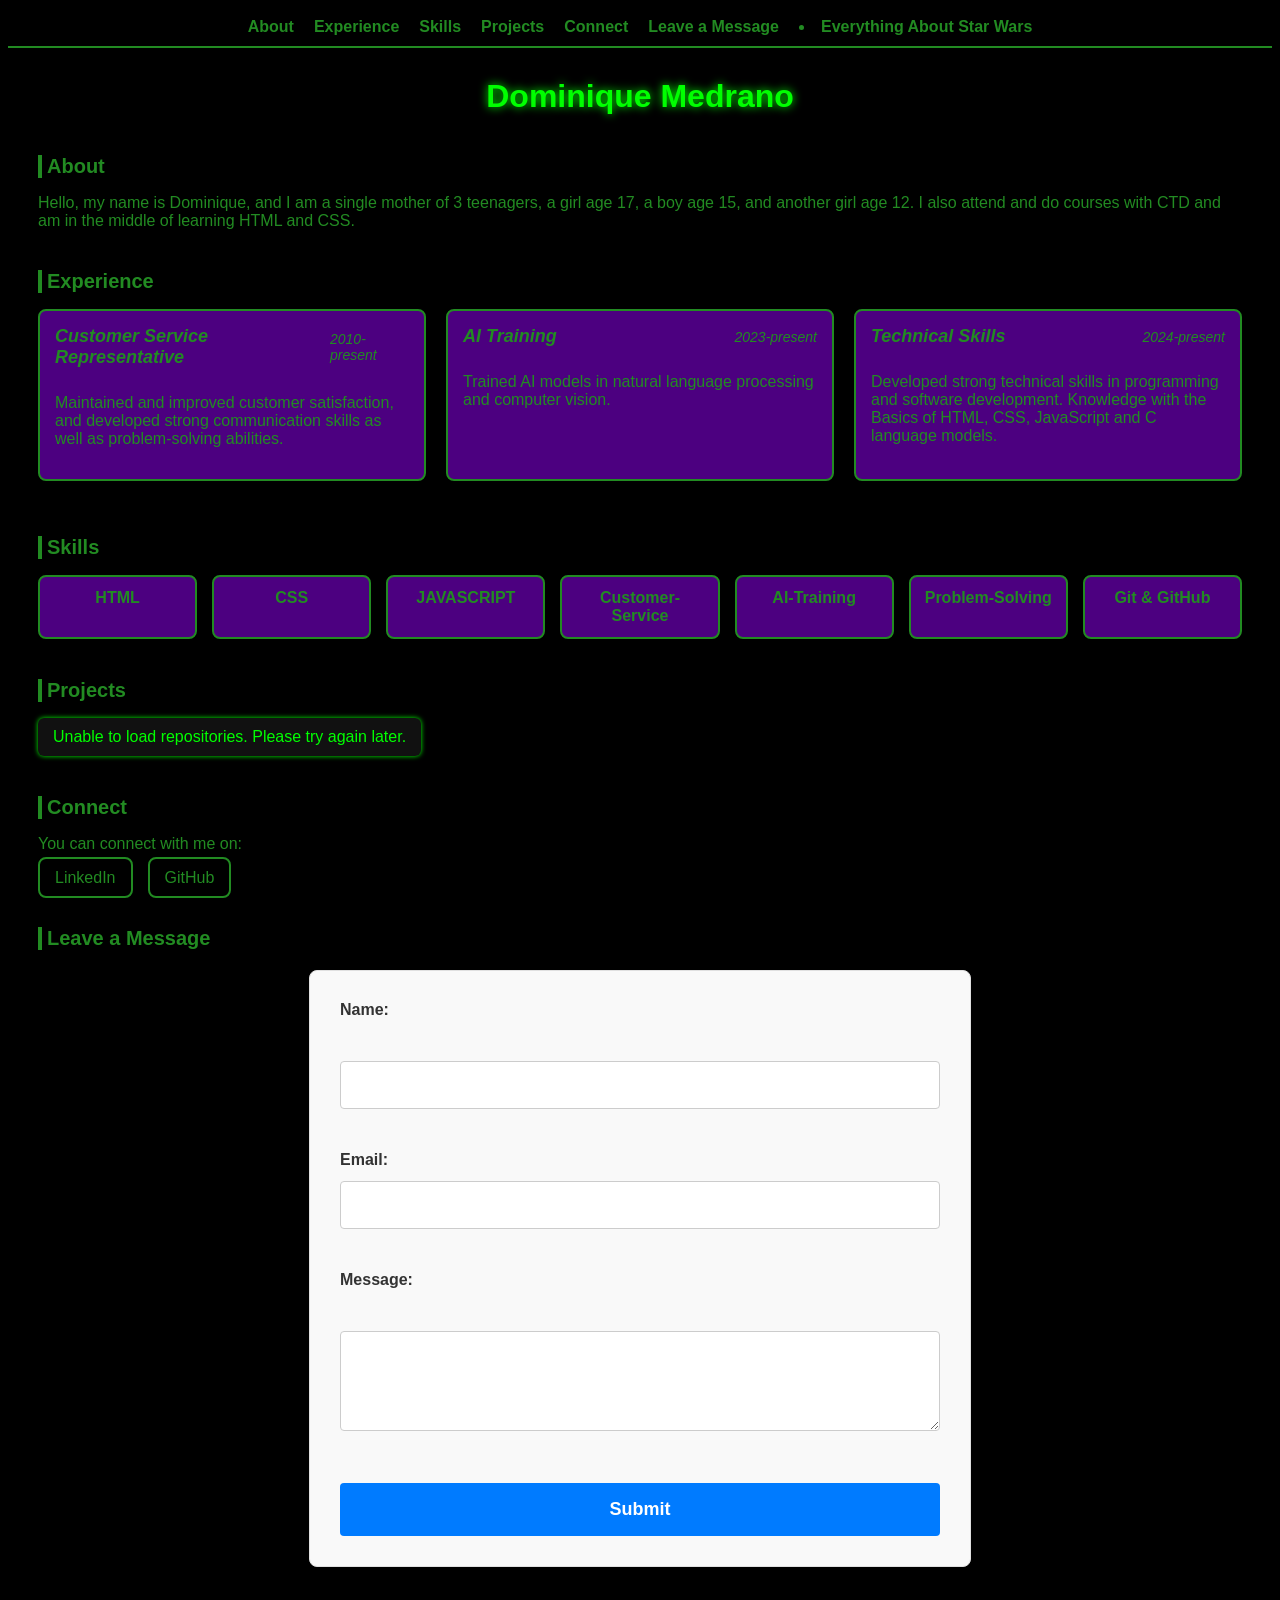
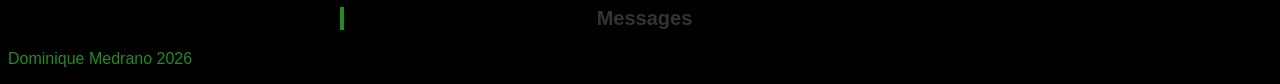
==== index.html @ ced0b343 "fixed some style issues and html issues" ====
<!DOCTYPE html>
<html>

<head>
    <title>Dominique's Intro to Programming - 26.2 </title>
    <meta charset="UTF-8">
    <meta name="viewport" content="width=device-width, initial-scale=1.0">
    <link rel="stylesheet" href="css/index.css">
    </head>

    <body>
    <nav>
        <a href="#about">About</a>
        <a href="#experience">Experience</a>
        <a href="#skills">Skills</a>
        <a href="#projects">Projects</a>
        <a href="#connect">Connect</a>
        <a href="#message">Leave a Message</a>
        <li><a href="openapi/index.html">Everything About Star Wars</a></li>
    </nav>
    
    <h1>Dominique Medrano</h1>

<section id="about">
    <h2>About</h2>
    <p>Hello, my name is Dominique, and I am a single mother of 3 teenagers, a girl age 17, a boy age 15, and another girl age 12. I also attend and do courses with CTD and am in the middle of learning HTML and CSS.</p>
</section>

    <section id="experience">
        <h2>Experience</h2>
        <ul>
            <li class="experience-box">
                <div class="job-titles">
                    <h3>Customer Service Representative</h3>
                    <span class="job-date">2010-present</span>
                </div>
            <p>Maintained and improved customer satisfaction, and developed strong communication skills as well as problem-solving abilities.</p>
        </li>

        <li class="experience-box">
            <div class="job-titles">
                <h3>AI Training</h3>
                <span class="job-date">2023-present</span>
            </div>
            <p>Trained AI models in natural language processing and computer vision.</p>
        </li>

        <li class="experience-box">
            <div class="job-titles">
                <h3>Technical Skills</h3>
            <span class="job-date">2024-present</span>
        </div>
        <p>Developed strong technical skills in programming and software development. Knowledge with the Basics of HTML, CSS, JavaScript and C language models.</p>
    </li>
</ul>
</section>

<section id="skills">
    <h2>Skills</h2>
    <ul class="skills-list">
        
    </ul>
</section>

<section id="projects">
    <h2>Projects</h2>
    <ul>

    </ul>
</section>

<section id="connect">
    <h2>Connect</h2>
    <p>You can connect with me on:</p>
    <ul>
        <li><a href="https://www.linkedin.com/in/dominique-medrano-663a14238/">LinkedIn</a></li>
        <li><a href="https://www.github.com/domizm1227-star/">GitHub</a></li> 
    </ul>
</section>

    <section id="message">
    <h2>Leave a Message</h2>

    <form name="leave_message">
        <label for="usersName">Name:</label><br>
        <input type="text" id="usersName" name="usersName" required><br>

        <label for="usersEmail">Email:</label>
        <input type="email" id="usersEmail" name="usersEmail" required><br>

        <label for="usersMessage">Message:</label><br>
        <textarea id="usersMessage" name="usersMessage" required></textarea><br>

        <button type="submit">Submit</button>
    </form>
</section>
<section id="messages">
    <h2>Messages</h2>
    <ul>

    </ul>
</section>
<script src="js/index.js" defer></script>

</body>
</html>
---- css/index.css ----
html {
    scroll-behavior: smooth;
}


body {
    background-color: #000000;
    color: #228B22;
    font-family:'Trebuchet MS', 'Lucida Sans Unicode', 'Lucida Grande', 'Lucida Sans', Arial, sans-serif;
}
section {
    margin: 40px 0;
    padding:0 30px;
}
h1 {
    color: #228B22;
    font-size: 32px;
    text-align: center;
    margin: 30px 0;
    color: #00ff00;
    text-shadow: 0 0 10px #00ff00;
}
h2 {
    color: #228B22;
    font-size: 20px;
    text-align: left;
    font-weight: bold;
    margin: 30px 0 15px 0px;
    padding-left: 5px;
    border-left: 4px solid #228B22;
}
.experience-box {
    background-color: #4c0080;
    border: 2px solid #228B22;
    border-radius: 8px;
    padding: 15px;
    margin-bottom: 15px;
    display: flex;
    flex-direction: column;
    transition: transform 0.3s ease, box-shadow 0.3s ease;
}
#experience ul {
    display: grid;
    grid-template-columns: repeat(auto-fit, minmax(280px, 1fr));
    gap: 20px;
}
ul {
    list-style-type: none;
    padding: 0;
}
.job-titles {
    display: flex;
    justify-content: space-between;
    align-items: center;
    width: 100%;
    margin-bottom: 10px;
}
.job-titles h3 {
    margin: 0;
    font-size: 18px;
    font-style: italic;
    font-weight: bold;
}
.job-date {
    font-style: italic;
    font-size: 14px;
}

#connect ul {
    display: flex;
    gap: 15px;
}

#connect a {
    text-decoration: none;
    color: #228B22;
    padding: 10px 15px;
    border-radius: 8px;
    border: 2px solid #228B22;
}
nav {
    position: sticky;
    top: 0;
    background-color: #000000;
    padding: 10px 20px;
    display: flex;
    justify-content: center;
    gap: 20px;
    border-bottom: 2px solid #228B22;
    z-index: 1000;
}
nav a {
    color: #228B22;
    text-decoration: none;
    font-weight: bold;
    transition: 0.3s ease;
}
nav a:hover {
    color: #00ff00;
    text-shadow: 0 0 5px #00ff00;
}
#connect a:hover {
    background-color: #228B22;
    color: #000000;
    box-shadow: 0 0 10px #00ff00;
    transition: 0.3s ease;
}
.experience-box:hover {
    transform: translateY(-5px);
    box-shadow: 0 0 12px #228B22;
}
.skills-list {
    display: grid;
    grid-template-columns: repeat(auto-fit, minmax(120px, 1fr));
    gap: 15px;
    padding: 0;
    list-style: none;
}
.skills-list li {
    background-color: #4c0080;
    border: 2px solid #228B22;
    padding: 12px;
    text-align: center;
    border-radius: 8px;
    font-weight: bold;
    transition:  0.3s ease;
}
.skills-list li:hover {
    transform: translateY(-5px);
    box-shadow: 0 0 12px #228B22;
}
@media (max-width: 600px) {
    .skills-list {
        grid-template-columns: repeat(auto-fit, minmax(160px, 1fr));
        gap: 10px;
    }

.skills-list li {
    padding: 8px;
    font-size: 14px;
    }
}

#message form {
    display: flex;
    flex-direction: column;
    gap: 12px;
    max-width: 600px;
    margin: 20px auto;
    padding: 20px;
    background-color: #f9f9f9;
    border-radius: 8px;
    border: 1px solid #e0e0e0;
    box-shadow: 0 1px 4px #000000;
}

#message label {
    font-weight: 600;
    color: #333;
    font-size: 16;
}

#message input[type="text"],
#message input[type="email"] {
    padding: 14px;
    font-size: 16px;
    border: 1px solid #ccc;
    border-radius: 4px;
    outline: none;
    transition: border-color 0.2s;
    box-sizing: border-box;
}

#message input[type="text"]:focus,
#message input[type="email"]:focus {
    border-color: #007bff;
}

#message textarea {
    padding: 14px;
    font-size: 16px;
    min-height: 100px;
    border: 1px solid #ccc;
    border-radius: 4px;
    resize: vertical;
    outline: none;
    box-sizing: border-box;
}

#message textarea:focus {
    border-color: #007bff;
}

#message button[type="submit"] {
    margin-top: 10px;
    padding: 14px;
    font-size: 16px;
    font-weight: bold;
    background-color: #007bff;
    color: white;
    border: none;
    border-radius: 4px;
    cursor: pointer;
    transition: background-color 0.2s, transform 0.1s;
}

#message button[type="submit"]:hover {
    background-color: #0056b3
}

#message button[type="submit"]:active {
    transform: scale(0.98);
}
#messages {
    max-width: 600px;
    margin: 40px auto 20px;
    padding: 0 10px;
}

#messages h2 {
    text-align: center;
    color: #333;
    margin-bottom: 20px;
}

#messages ul {
    list-style: none;
    padding: 0;
    margin: 0;
}

#messages ul li {
    background-color: #ffffff;
    border: 1px solid #e0e0e0;
    border-radius: 6px;
    padding: 15px;
    margin-bottom: 12px;
    box-shadow: 0 1px 3px #000000;
    word-wrap: break-word;
    font-size: 15px;
    line-height: 1.5;
}

#messages ul li p {
    margin: 8px 0 0;
    color: #555;
}

#messages ul li strong {
    display: block;
    color: #007bff;
    font-size: 16px;
}

@media (max-width: 480px) {
    #message form {
        padding: 15px;
        margin: 10px;
    }

    #message label,
    #message button[type="submit"] {
        font-size: 16px;
    }

    #message input[type="text"],
    #message button[type="email"],
    #message textarea {
        font-size: 16px;
        padding: 14px;
    }

    #messages {
        padding: 0 15px;
    }
}

@media (min-width: 768px) {
    #message form {
        padding: 30px;
    }

    #message button[type="submit"] {
        font-size: 18px;
        padding: 16px;
    }
}

#projects ul {
    display: flex;
    flex-wrap: wrap;
    gap: 15px;
    list-style: none;
    padding: 0;
}

#projects li {
    background: #111111;
    color: #0f0;
    padding: 10px 15px;
    border-radius: 6px;
    box-shadow: 0 0 5px #0f0;
    transition: transform 0.2s ease, box-shadow 0.2s ease;
}

#projects li:hover {
    transform: scale(1.05);
    box-shadow: 0 0 10px #0f0;
}
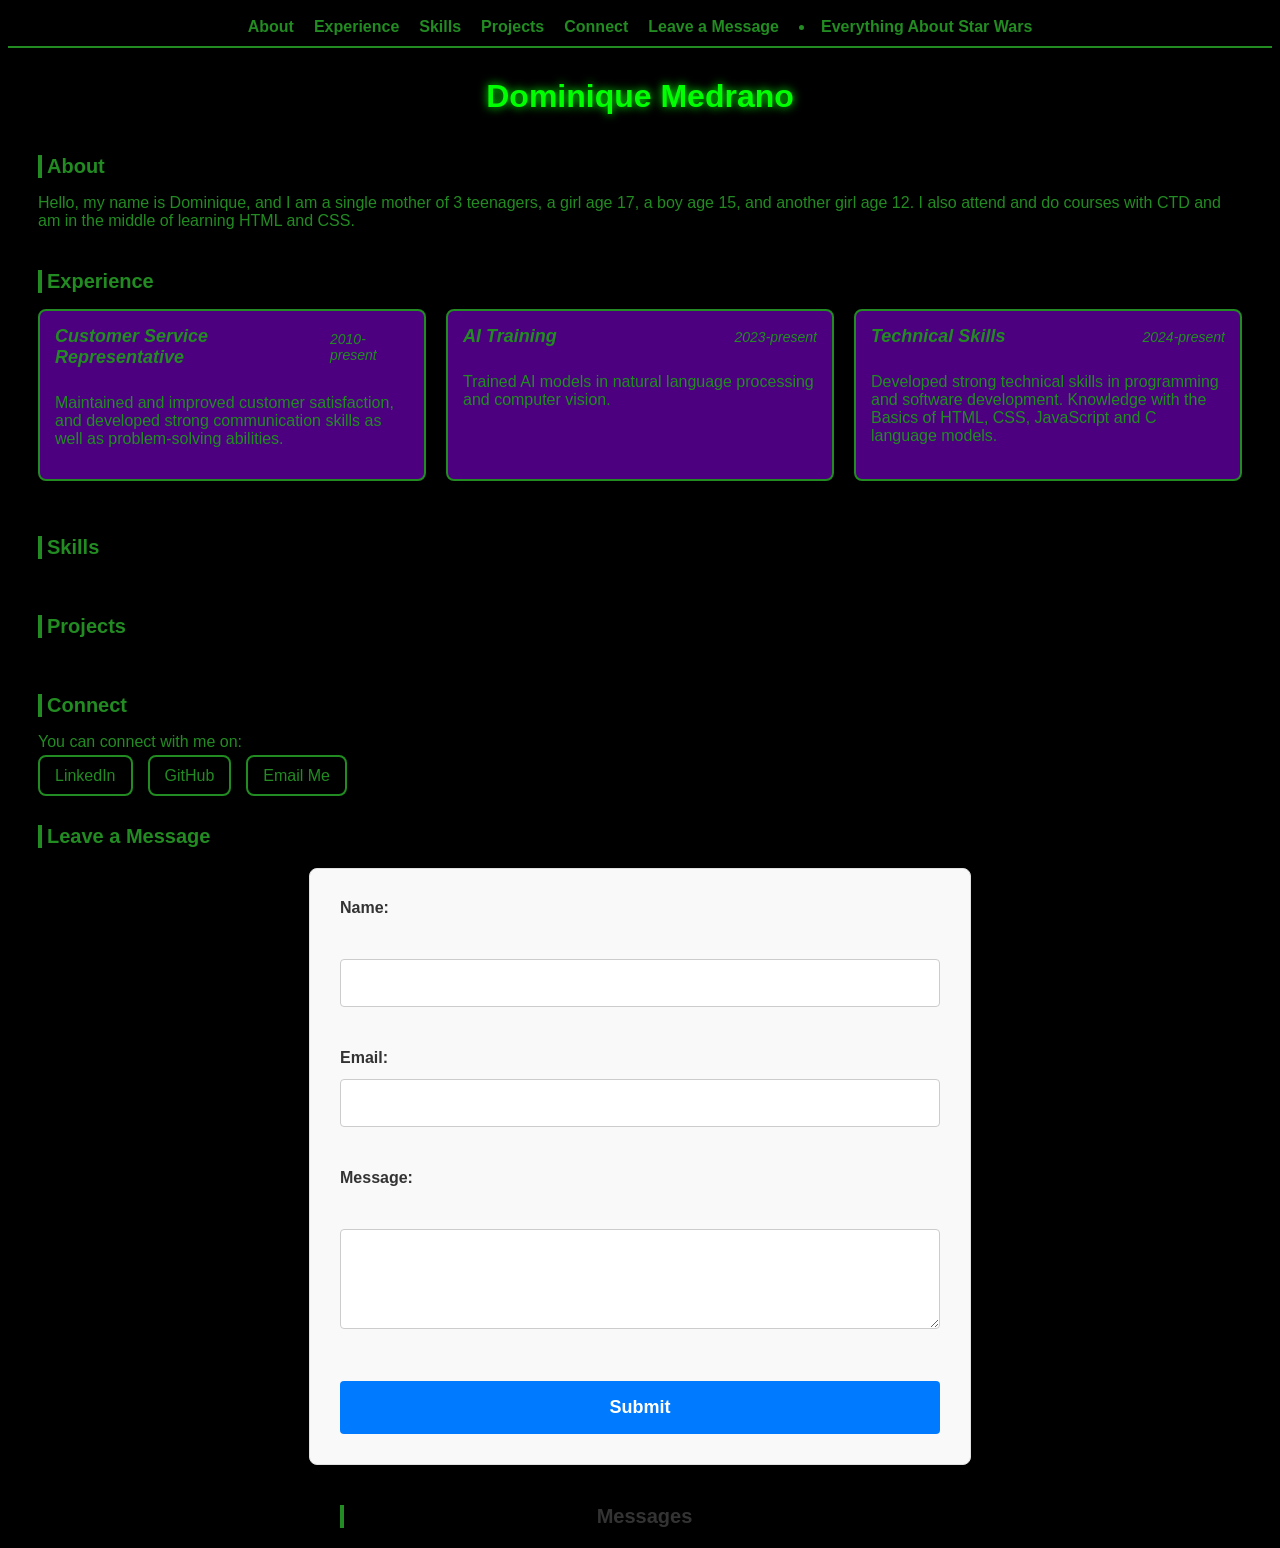
==== commit e1a63590: "added and fixed a few things." ====
--- a/index.html
+++ b/index.html
@@ -1,5 +1,6 @@
 <!DOCTYPE html>
-<html>
+<html lang="en">
+</html>
 
 <head>
     <title>Dominique's Intro to Programming - 26.2 </title>
@@ -73,8 +74,9 @@
     <h2>Connect</h2>
     <p>You can connect with me on:</p>
     <ul>
-        <li><a href="https://www.linkedin.com/in/dominique-medrano-663a14238/">LinkedIn</a></li>
-        <li><a href="https://www.github.com/domizm1227-star/">GitHub</a></li> 
+        <li><a href="https://www.linkedin.com/in/dominique-medrano-663a14238/" target="_blank">LinkedIn</a></li>
+        <li><a href="https://www.github.com/domizm1227-star/" target="_blank">GitHub</a></li> 
+        <li><a href="mailto:domizm1227@yahoo.com">Email Me</a></li>
     </ul>
 </section>
 
@@ -100,6 +102,9 @@
 
     </ul>
 </section>
+<footer>
+    <p id="copyright"
+</footer>
 <script src="js/index.js" defer></script>
 
 </body>
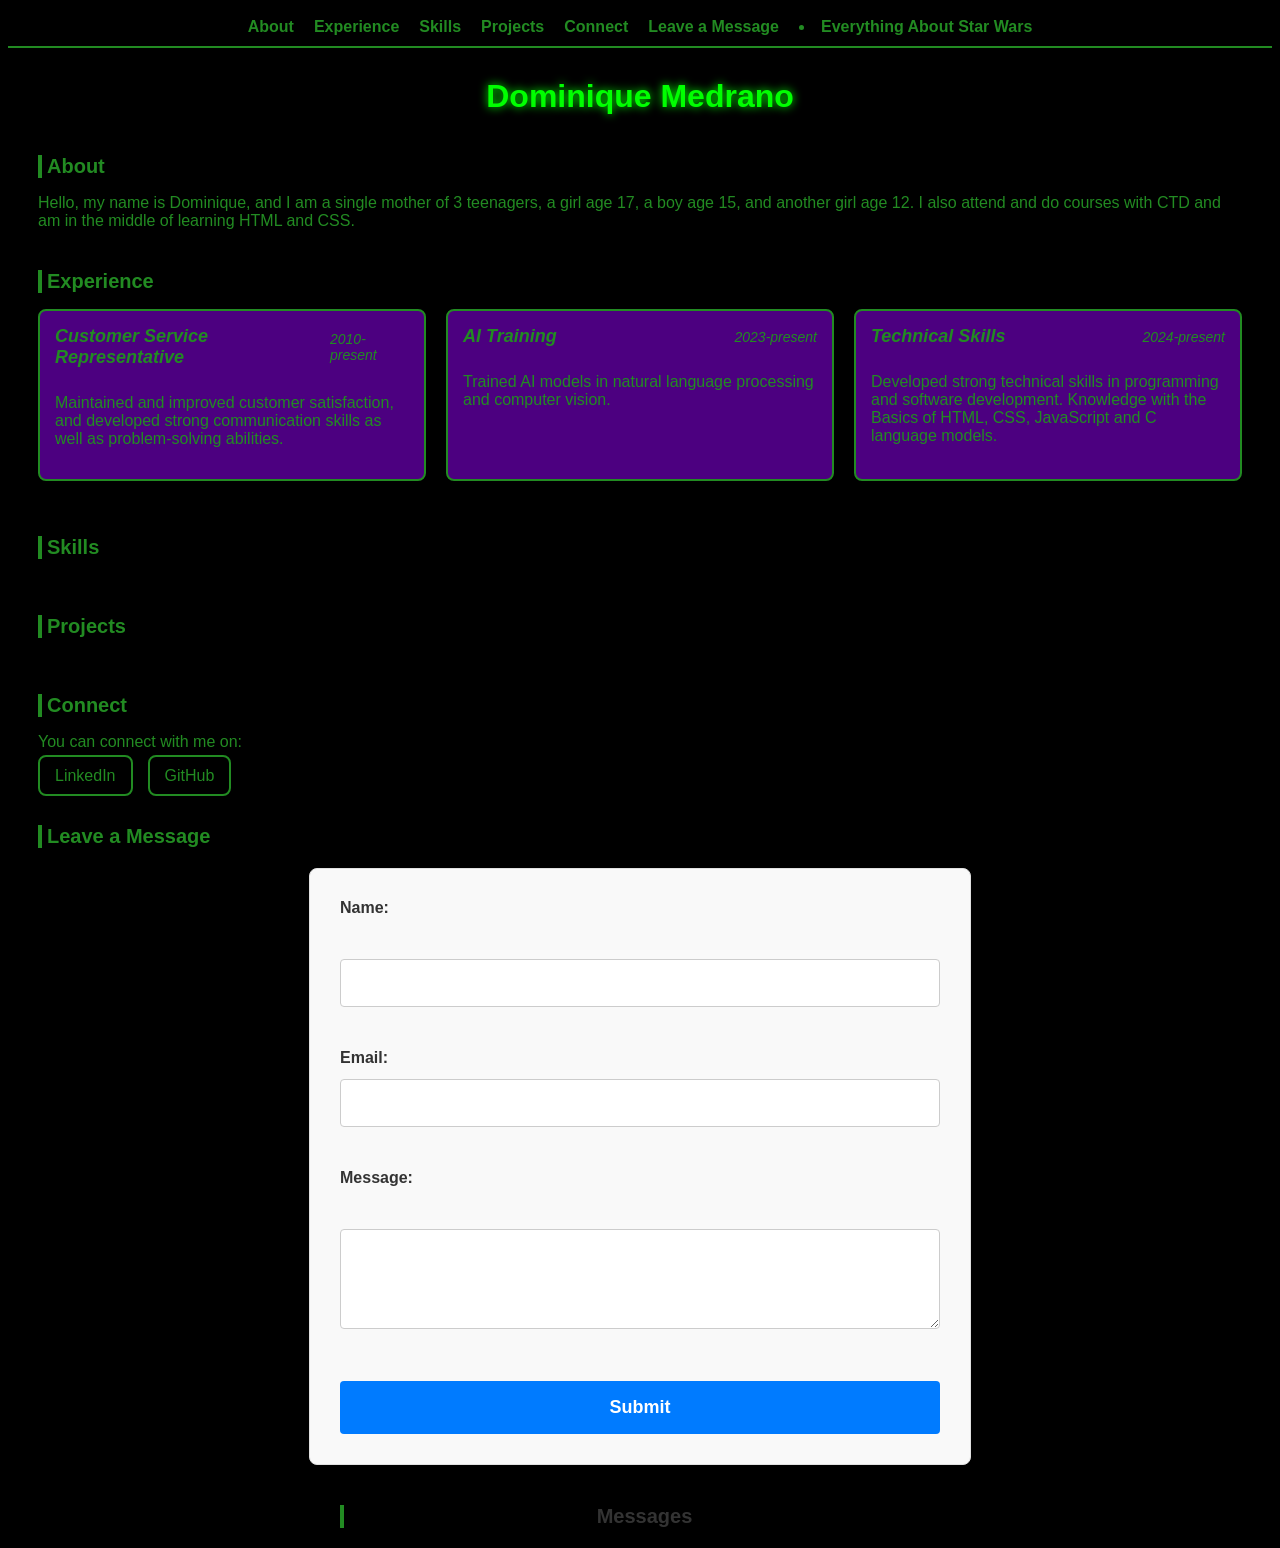
==== commit 8984218b: "changes to backlink" ====
--- a/index.html
+++ b/index.html
@@ -1,6 +1,5 @@
 <!DOCTYPE html>
-<html lang="en">
-</html>
+<html>
 
 <head>
     <title>Dominique's Intro to Programming - 26.2 </title>
@@ -17,7 +16,7 @@
         <a href="#projects">Projects</a>
         <a href="#connect">Connect</a>
         <a href="#message">Leave a Message</a>
-        <li><a href="openapi/index.html">Everything About Star Wars</a></li>
+        <li><a href="../../index.html">Everything About Star Wars</a></li>
     </nav>
     
     <h1>Dominique Medrano</h1>
@@ -74,9 +73,8 @@
     <h2>Connect</h2>
     <p>You can connect with me on:</p>
     <ul>
-        <li><a href="https://www.linkedin.com/in/dominique-medrano-663a14238/" target="_blank">LinkedIn</a></li>
-        <li><a href="https://www.github.com/domizm1227-star/" target="_blank">GitHub</a></li> 
-        <li><a href="mailto:domizm1227@yahoo.com">Email Me</a></li>
+        <li><a href="https://www.linkedin.com/in/dominique-medrano-663a14238/">LinkedIn</a></li>
+        <li><a href="https://www.github.com/domizm1227-star/">GitHub</a></li> 
     </ul>
 </section>
 
@@ -102,9 +100,6 @@
 
     </ul>
 </section>
-<footer>
-    <p id="copyright"
-</footer>
 <script src="js/index.js" defer></script>
 
 </body>
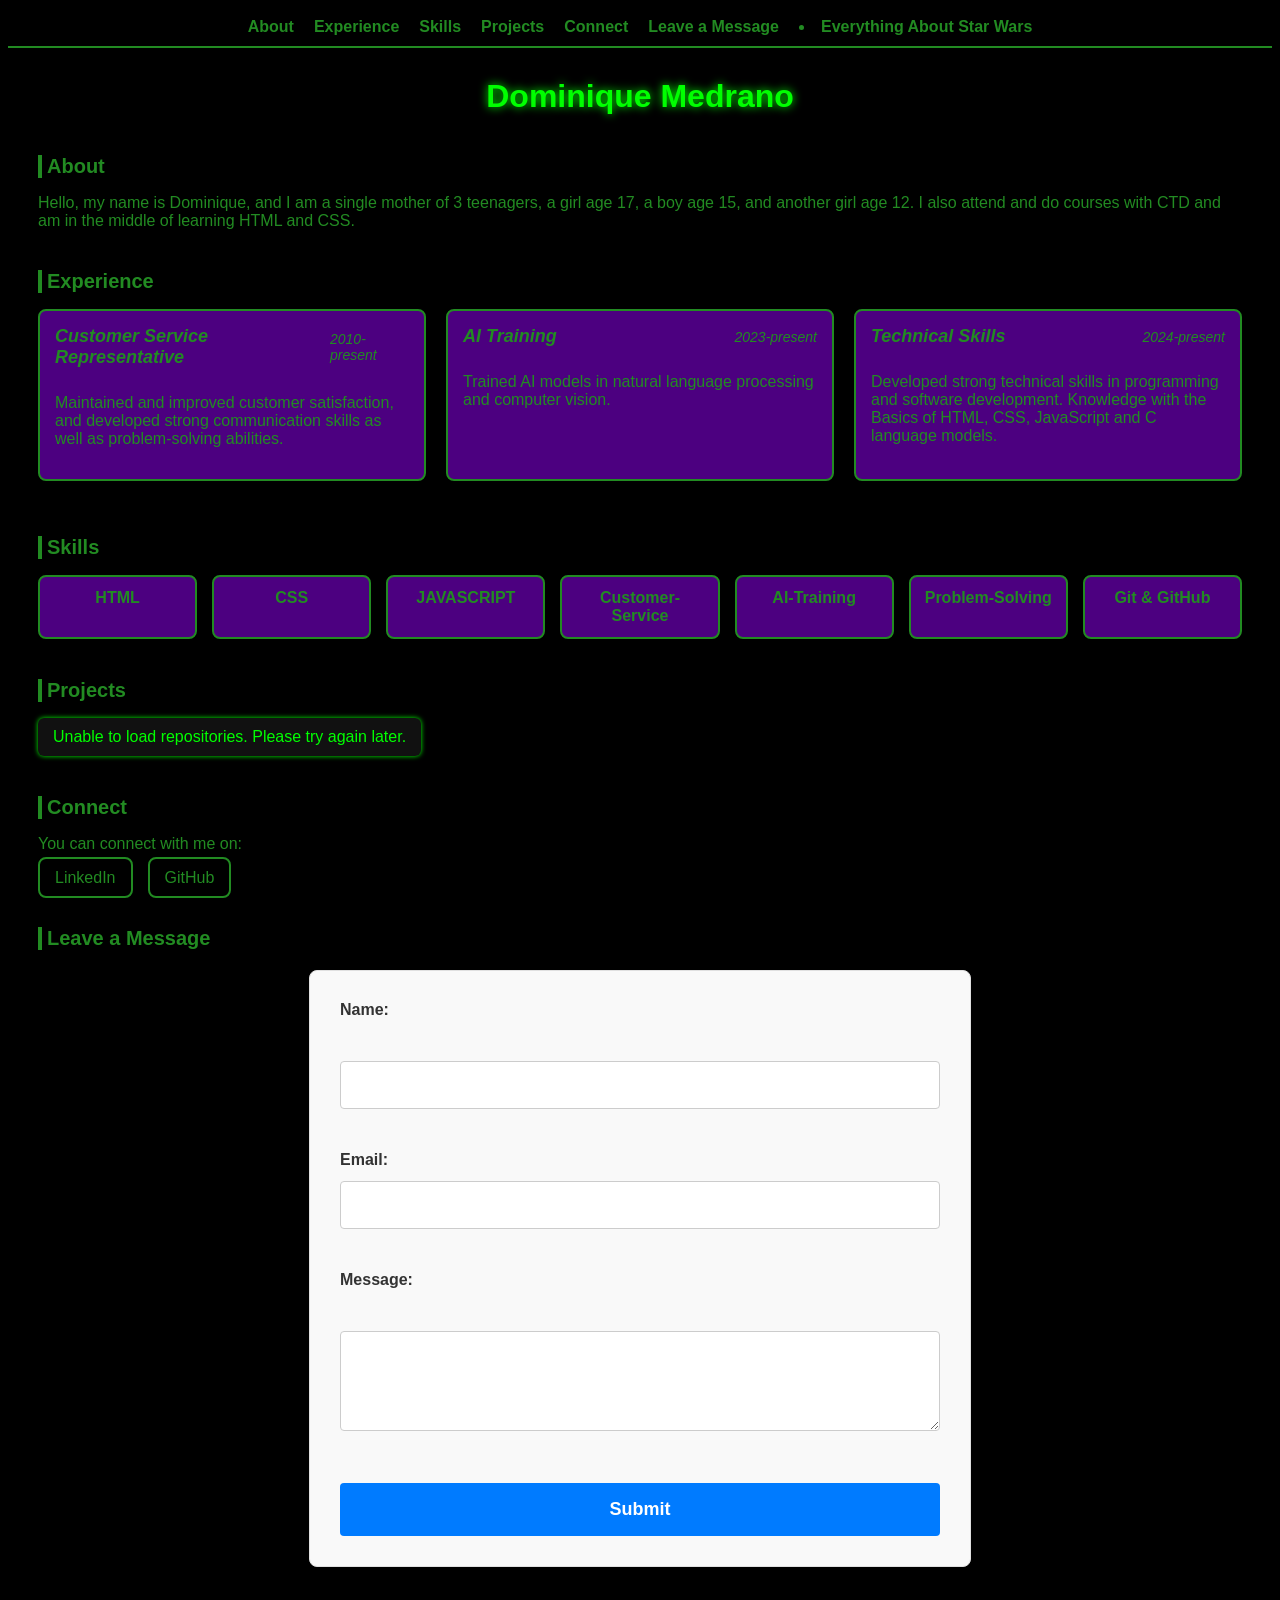
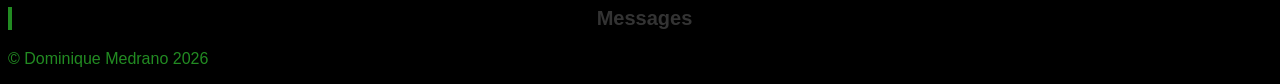
==== commit 7b1e47f2: "final touches done" ====
--- a/index.html
+++ b/index.html
@@ -16,7 +16,7 @@
         <a href="#projects">Projects</a>
         <a href="#connect">Connect</a>
         <a href="#message">Leave a Message</a>
-        <li><a href="../../index.html">Everything About Star Wars</a></li>
+        <li><a href="openapi/index.html">Everything About Star Wars</a></li>
     </nav>
     
     <h1>Dominique Medrano</h1>
@@ -101,6 +101,7 @@
     </ul>
 </section>
 <script src="js/index.js" defer></script>
-
+<footer>
+</footer>
 </body>
 </html>
--- a/css/index.css
+++ b/css/index.css
@@ -210,11 +210,23 @@
 
 #message button[type="submit"]:active {
     transform: scale(0.98);
-}
+} 
 #messages {
-    max-width: 600px;
-    margin: 40px auto 20px;
-    padding: 0 10px;
+    list-style: none;
+    padding: 0;
+    margin: 0;
+}
+
+#messages li {
+    background: rgba(10, 10, 10, 0.7);
+    border: 1px solid #0ff;
+    border-radius: 6px;
+    padding: 12px 16px;
+    margin: 10px 0;
+    color: #e6e6e6;
+    font-family: 'Orbitron', Arial, sans-serif;
+    box-shadow: 0 0 10px rgba(0, 255, 255, 0.4);
+    animation: panelGlow 4s seae-in-out infinite alternate;
 }
 
 #messages h2 {
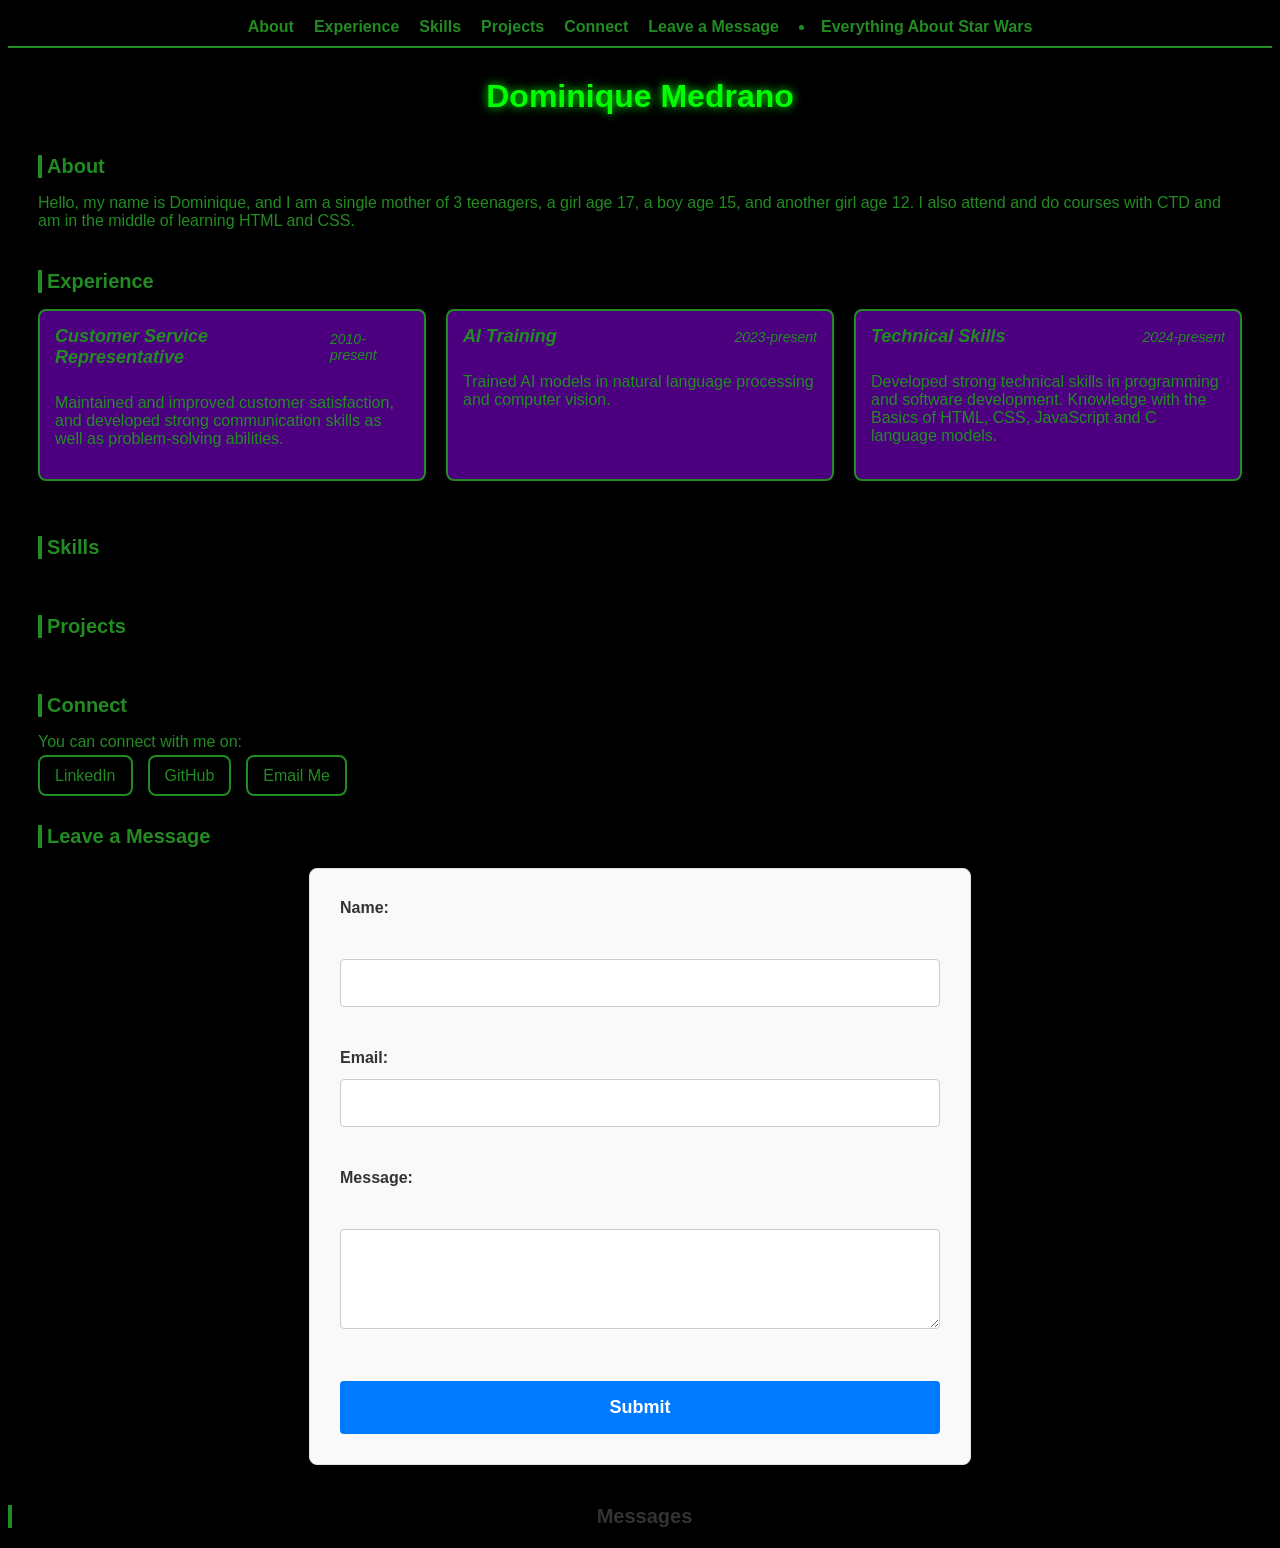
==== commit 60fe1733: "Merge branch 'lesson-10' into main" ====
--- a/index.html
+++ b/index.html
@@ -1,5 +1,6 @@
 <!DOCTYPE html>
-<html>
+<html lang="en">
+</html>
 
 <head>
     <title>Dominique's Intro to Programming - 26.2 </title>
@@ -73,8 +74,9 @@
     <h2>Connect</h2>
     <p>You can connect with me on:</p>
     <ul>
-        <li><a href="https://www.linkedin.com/in/dominique-medrano-663a14238/">LinkedIn</a></li>
-        <li><a href="https://www.github.com/domizm1227-star/">GitHub</a></li> 
+        <li><a href="https://www.linkedin.com/in/dominique-medrano-663a14238/" target="_blank">LinkedIn</a></li>
+        <li><a href="https://www.github.com/domizm1227-star/" target="_blank">GitHub</a></li> 
+        <li><a href="mailto:domizm1227@yahoo.com">Email Me</a></li>
     </ul>
 </section>
 
@@ -100,6 +102,9 @@
 
     </ul>
 </section>
+<footer>
+    <p id="&copy; copyright";
+</footer>
 <script src="js/index.js" defer></script>
 <footer>
 </footer>
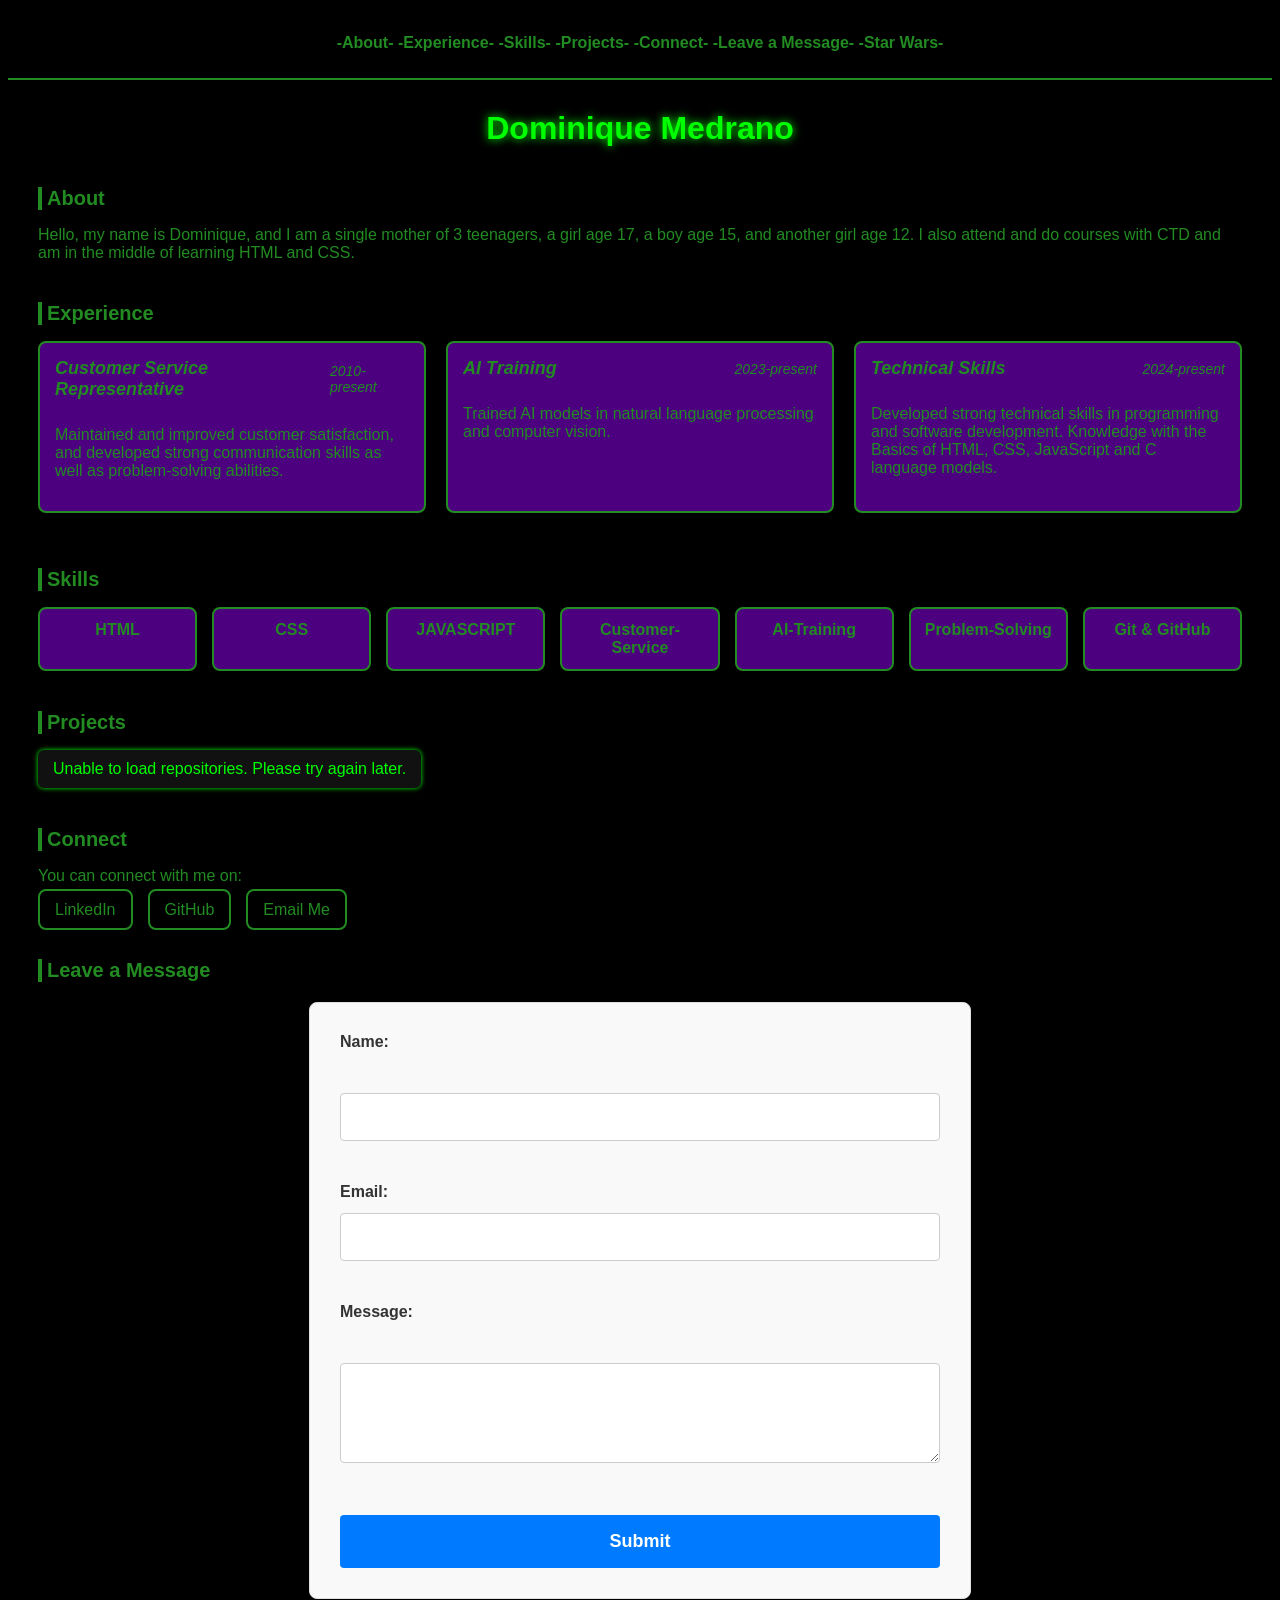
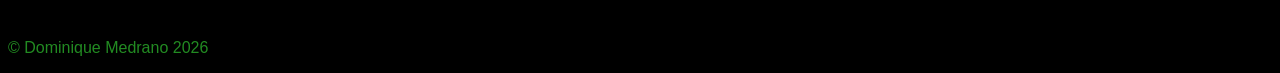
==== commit 388a5774: "final change" ====
--- a/index.html
+++ b/index.html
@@ -11,13 +11,15 @@
 
     <body>
     <nav>
-        <a href="#about">About</a>
-        <a href="#experience">Experience</a>
-        <a href="#skills">Skills</a>
-        <a href="#projects">Projects</a>
-        <a href="#connect">Connect</a>
-        <a href="#message">Leave a Message</a>
-        <li><a href="openapi/index.html">Everything About Star Wars</a></li>
+        <ul>
+            <a href="#about">-About-</a>
+            <a href="#experience">-Experience-</a>
+            <a href="#skills">-Skills-</a>
+            <a href="#projects">-Projects-</a>
+            <a href="#connect">-Connect-</a></li>
+            <a href="#message">-Leave a Message-</a></li>
+            <a href="openapi/index.html">-Star Wars-</a></li>
+        </ul>
     </nav>
     
     <h1>Dominique Medrano</h1>
@@ -96,15 +98,7 @@
         <button type="submit">Submit</button>
     </form>
 </section>
-<section id="messages">
-    <h2>Messages</h2>
-    <ul>
 
-    </ul>
-</section>
-<footer>
-    <p id="&copy; copyright";
-</footer>
 <script src="js/index.js" defer></script>
 <footer>
 </footer>
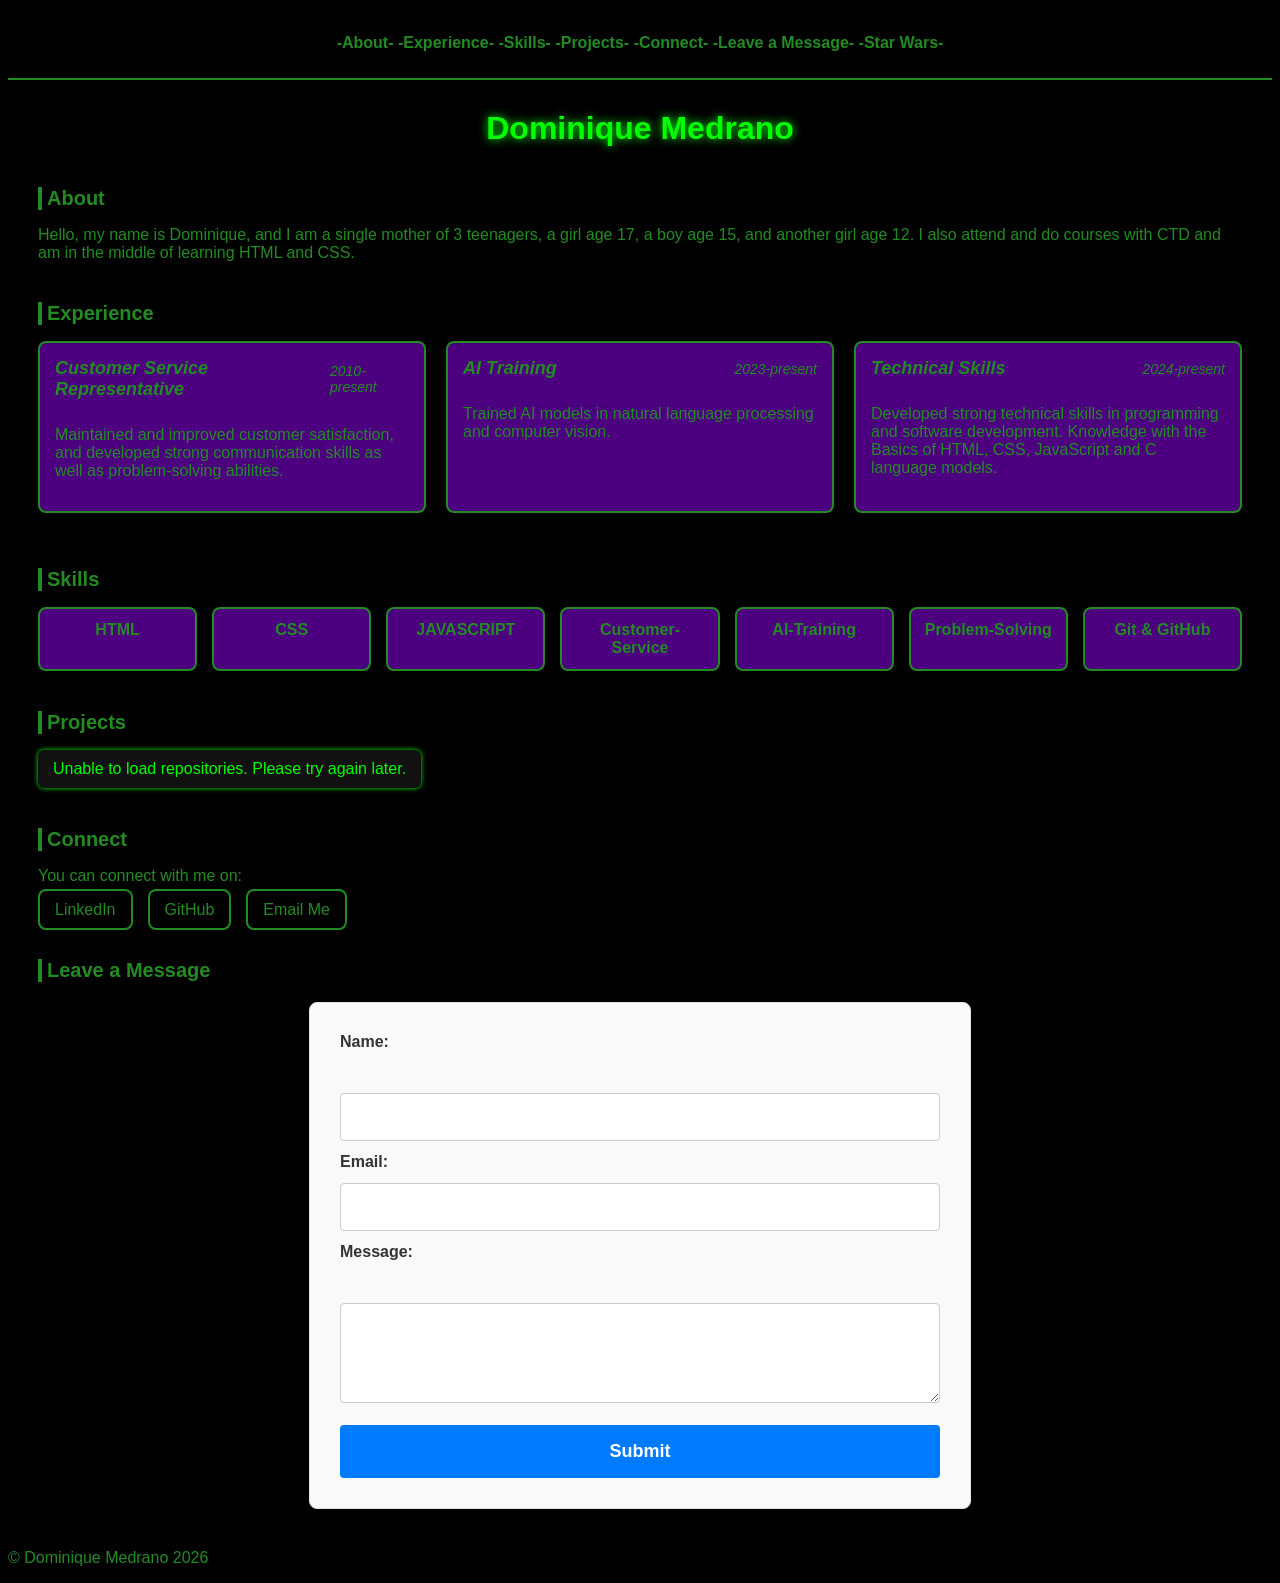
==== commit 762cdcee: "All done" ====
--- a/index.html
+++ b/index.html
@@ -84,16 +84,17 @@
 
     <section id="message">
     <h2>Leave a Message</h2>
+    <ul id="messages-list"></ul>
 
     <form name="leave_message">
         <label for="usersName">Name:</label><br>
-        <input type="text" id="usersName" name="usersName" required><br>
+        <input type="text" id="usersName" name="usersName" required>
 
         <label for="usersEmail">Email:</label>
-        <input type="email" id="usersEmail" name="usersEmail" required><br>
+        <input type="email" id="usersEmail" name="usersEmail" required>
 
         <label for="usersMessage">Message:</label><br>
-        <textarea id="usersMessage" name="usersMessage" required></textarea><br>
+        <textarea id="usersMessage" name="usersMessage" required></textarea>
 
         <button type="submit">Submit</button>
     </form>
